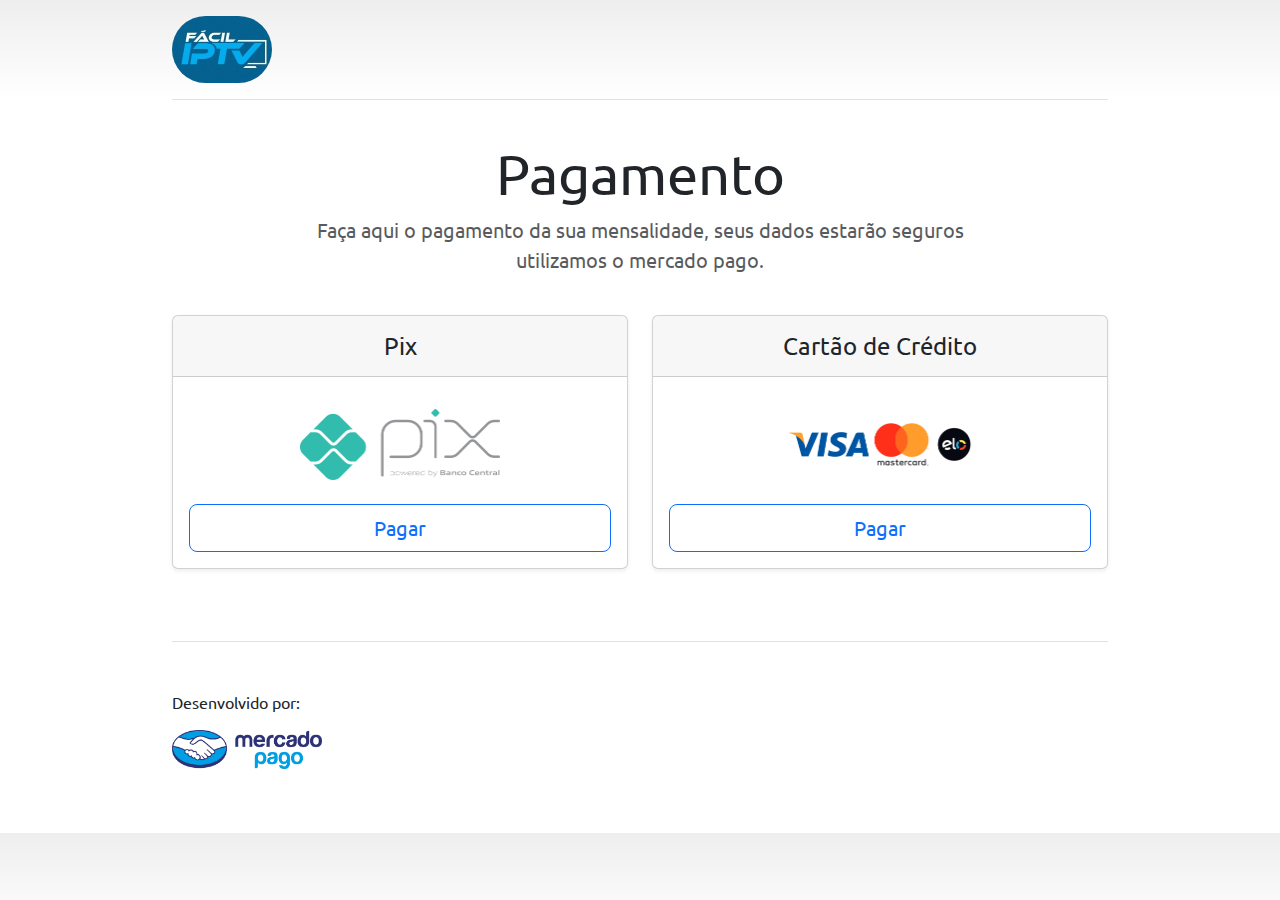
==== index.html @ 99d4cbe0 "Implementado validação de cpf" ====
<!doctype html>
<html lang="pt-br">

<head>
    <meta charset="utf-8">
    <meta name="viewport" content="width=device-width, initial-scale=1">
    <title>Pagamento</title>
    <link rel="icon" type="image/x-icon" href="./assets/img/favicon.ico">
    <!-- Custom styles for this template -->
    <link href="./assets/css/custom.css" rel="stylesheet">
    <link href="./assets/css/index.css" rel="stylesheet">
    <link href="./assets/css/pricing.css" rel="stylesheet">
    <link href="./assets/css/modal.css" rel="stylesheet">
    <link rel="stylesheet" href="https://cdn.jsdelivr.net/npm/bootstrap-icons@1.8.3/font/bootstrap-icons.css">
</head>

<body>
    <svg xmlns="http://www.w3.org/2000/svg" style="display: none;">
        <symbol id="check" viewBox="0 0 16 16">
            <title>Check</title>
            <path
                d="M13.854 3.646a.5.5 0 0 1 0 .708l-7 7a.5.5 0 0 1-.708 0l-3.5-3.5a.5.5 0 1 1 .708-.708L6.5 10.293l6.646-6.647a.5.5 0 0 1 .708 0z" />
        </symbol>
    </svg>

    <div class="container py-3">
        <header>
            <div class="d-flex flex-column flex-md-row align-items-center pb-3 mb-4 border-bottom">
                <img class="logo" src="./assets/img/logo.jpg" alt="Facil IPTV" width="100px">
                <!-- <span class="fs-4">Pagamento</span> -->
                </a>

                <!-- <nav class="d-inline-flex mt-2 mt-md-0 ms-md-auto">
                    <a class="me-3 py-2 text-dark text-decoration-none" href="#">Features</a>
                    <a class="me-3 py-2 text-dark text-decoration-none" href="#">Enterprise</a>
                    <a class="me-3 py-2 text-dark text-decoration-none" href="#">Support</a>
                    <a class="py-2 text-dark text-decoration-none" href="#">Pricing</a>
                    </nav> -->
            </div>

            <div class="pricing-header p-3 pb-md-4 mx-auto text-center">
                <h5 class="display-4 fw-normal">Pagamento</h5>
                <p class="fs-5 text-muted">Faça aqui o pagamento da sua mensalidade, seus dados estarão seguros
                    utilizamos o mercado pago.</p>
            </div>
        </header>

        <main>
            <div class="row row-cols-1 row-cols-md-2 mb-3 text-center">
                <div class="col">
                    <div class="card mb-4 rounded-2 shadow-sm">
                        <div class="card-header py-3">
                            <h4 class="my-0 fw-normal">Pix</h4>
                        </div>
                        <div class="card-body">
                            <!-- <h1 class="card-title pricing-card-title">$0<small class="text-muted fw-light">/mo</small></h1> -->
                            <ul class="list-unstyled mt-3 mb-4">
                                <img src="./assets/img/pix.png" width="200px">
                            </ul>
                            <!-- <button class="btn btn-primary" data-toggle="page-pix" data-target="#dv-modal-pix">
                                Abrir MODAL
                                </button> -->
                            <button type="button" onClick="buscaValor()"
                                class="w-100 btn btn-lg btn-outline-primary">Pagar</button>
                        </div>
                    </div>
                </div>
                <div class="col">
                    <div class="card mb-4 rounded-2 shadow-sm">
                        <div class="card-header py-3">
                            <h4 class="my-0 fw-normal">Cartão de Crédito</h4>
                        </div>
                        <div class="card-body">
                            <!-- <h1 class="card-title pricing-card-title">$0<small class="text-muted fw-light">/mo</small></h1> -->
                            <ul class="list-unstyled mt-3 mb-4">
                                <img src="./assets/img/cartao.png" width="200px">
                            </ul>
                            <button type="button" class="w-100 btn btn-lg btn-outline-primary">Pagar</button>
                        </div>
                    </div>
                </div>
            </div>
        </main>

        <footer class="pt-4 my-md-5 pt-md-5 border-top">
            <div class="row">
                <div class=".col-md-3 .ml-md-auto">
                    <p>Desenvolvido por:</p>
                    <a href="https://www.mercadopago.com"><img src="./assets/img/horizontal_logo.png" width="150px"></a>
                </div>
            </div>
        </footer>
    </div>


    <div id="loading" class="modal">
        <div class="modal-conteudo">
            <div class="modal-body">
                <img class="loading" src="./assets/img/loading.gif">
            </div>
        </div>
    </div>

    <!-- The Modal -->
    <div id="dv-modal-cpf" class="modal">
        <!-- Modal content -->
        <div class="modal-content">
            <img class="btn-sair" onClick="closeModal('dv-modal-cpf')" src="./assets/img/exit.png">
            <div class="modal-header">
                <h5>Informe seu CPF</h5>
            </div>
            <div class="modal-body">
                <input type="text" class="cpf-input" id="cpf" placeholder="CPF" autocomplete="off" placeholder="CPF">
            </div>
            <div class="modal-footer">
                <button class="btn-modal" onClick="abrirPix()">Confirmar</button>
            </div>
        </div>
    </div>

    <div id="dv-modal-pix" class="modal">
        <!-- Modal content -->
        <div class="modal-content">
            <img class="btn-sair" onClick="closeModal('dv-modal-pix')" src="./assets/img/exit.png">
            <div class="modal-header">
            </div>
            <div class="modal-body">
                <div class="dados-cobranca">
                    <h5>Cobrança</h5>
                    <h6 id="valor">Valor:</h6>
                    <h6 id="fatura">Fatura:</h6>
                </div>
                <div class="Qrcode-pix">
                    <h1>Pague com Pix</h1>
                    <img id="qrCode" src="" />
                </div>
                <div class="copia-e-cola">
                    <textarea type="text" class="cpf-input" id="codePix" value="" rows="3" cols="70" autocomplete="off" readonly></textarea>
                </div>
            </div>
            <div class="modal-footer">
                <button class="btn-modal" onClick="copiar()">Copiar</button>
            </div>
        </div>
    </div>

    <script src="https://cdn.jsdelivr.net/npm/bootstrap@5.2.0-beta1/dist/js/bootstrap.bundle.min.js"></script>
    <script src="//cdn.jsdelivr.net/npm/sweetalert2@11"></script>
    <script src="https://cdnjs.cloudflare.com/ajax/libs/jquery/3.6.0/jquery.min.js"></script>
    <script src="./assets/js/formMask.js"></script>
    <script type="text/javascript" src="./assets/js/pix.js"></script>
    <script type="text/javascript" src="./assets/js/copiar.js"></script>

    <script>
        new FormMask(document.querySelector("#cpf"), "___.___.___-__", "_", [".", "-"])
    </script>
</body>

</html>
---- assets/css/index.css ----
@import url(https://fonts.googleapis.com/css2?family=Ubuntu:ital,wght@0,400;1,700&display=swap);
@import url(https://fonts.googleapis.com/css2?family=Roboto&display=swap);

.bd-placeholder-img {
    font-size: 1.125rem;
    text-anchor: middle;
    -webkit-user-select: none;
    -moz-user-select: none;
    user-select: none;
  }

  @media (min-width: 768px) {
    .bd-placeholder-img-lg {
      font-size: 3.5rem;
    }
  }

  .b-example-divider {
    height: 3rem;
    background-color: rgba(0, 0, 0, .1);
    border: solid rgba(0, 0, 0, .15);
    border-width: 1px 0;
    box-shadow: inset 0 .5em 1.5em rgba(0, 0, 0, .1), inset 0 .125em .5em rgba(0, 0, 0, .15);
  }

  .b-example-vr {
    flex-shrink: 0;
    width: 1.5rem;
    height: 100vh;
  }

  .bi {
    vertical-align: -.125em;
    fill: currentColor;
  }

  .nav-scroller {
    position: relative;
    z-index: 2;
    height: 2.75rem;
    overflow-y: hidden;
  }

  .logo{
    border-radius: 50rem;
  }

  .horizontal_logo {
    width: 150px;
    margin: 0 0 0 0;
    width: 20%;
    text-align: left;
    position: absolute;
}
  .nav-scroller .nav {
    display: flex;
    flex-wrap: nowrap;
    padding-bottom: 1rem;
    margin-top: -1px;
    overflow-x: auto;
    text-align: center;
    white-space: nowrap;
    -webkit-overflow-scrolling: touch;
  }

  
/* Center the loader */
.loader {
  position: absolute;
  left: 50%;
  top: 50%;
  z-index: 1;
  width: 150px;
  height: 150px;
  margin: -75px 0 0 -75px;
  border: 16px solid #f3f3f3;
  border-radius: 50%;
  border-top: 16px solid #3498db;
  width: 120px;
  height: 120px;
  -webkit-animation: spin 2s linear infinite;
  animation: spin 2s linear infinite;
}

@-webkit-keyframes spin {
  0% { -webkit-transform: rotate(0deg); }
  100% { -webkit-transform: rotate(360deg); }
}

@keyframes spin {
  0% { transform: rotate(0deg); }
  100% { transform: rotate(360deg); }
}

.modal {
    position: fixed;
    top: 0;
    left: 0;
    display: none;
}

.modal-conteudo {
    margin: 0 auto;
    margin-top: 15%;
    max-width: 600px;
    background-color: rgba(172, 23, 23, 0);
    padding: 0;
}


.loading{
  border-radius: 50rem;
  align-content: center;
  display: block;
  margin-left: auto;
  margin-right: auto;
  text-align: center;
  font-size:larger;
}


/* max-width  */
@media screen and (max-width: 600px) {
	.loading{
    width: 70%;
  }
  .modal-conteudo {
    margin-top: 30%; 
}  
}

/* min-width */
@media screen and (min-width: 900px) {
	.loading{
    width: 40%;
  }  
  .modal-conteudo {
    margin-top: 15%; 
}
}

/* min-width & max-width */
@media screen and (min-width: 600px) and (max-width: 900px) {
	.loading{
    width: 40%;
  }  
  .modal-conteudo {
    margin-top: 15%; 
}
}

/* max device width */
@media screen and (max-device-width: 480px) {
	.loading{
    width: 70%;
  }  
  .modal-conteudo {
    margin-top: 30%; 
}
}
---- assets/css/pricing.css ----
body {
  background-image: linear-gradient(180deg, #eee, #fff 100px, #fff);
  font-family: 'Ubuntu','Roboto',"Helvetica Neue",Helvetica,sans-serif;
}

.container {
  max-width: 960px;
}

.pricing-header {
  max-width: 700px;
}
---- assets/css/modal.css ----
.modal {
  display: none; /* Hidden by default */
  position: fixed; /* Stay in place */
  z-index: 1; /* Sit on top */
  padding-top: 10px; /* Location of the box */
  left: 0;
  top: 0;
  width: 100%; /* Full width */
  height: 100%; /* Full height */
  overflow: auto; /* Enable scroll if needed */
  --bs-modal-header-border-color: #dee2e600;
  --bs-modal-footer-border-color: #dee2e600;
    /*
  background-color: rgb(0,0,0);
  background-color: rgba(0,0,0,0.4); 
  */
}

/* Modal Content */
.modal-content {
  position: relative;
  /* background-color: #fefefe; */
  background-color: rgba(4, 97, 143, 0.9);
  margin: auto;
  padding: 0;
  border: 1px solid #888;
  width: 75%;
  box-shadow: 0 4px 8px 0 rgba(0,0,0,0.2),0 6px 20px 0 rgba(0,0,0,0.19);
  -webkit-animation-name: animatetop;
  -webkit-animation-duration: 0.4s;
  animation-name: animatetop;
  animation-duration: 0.4s
}

/* Add Animation */
@-webkit-keyframes animatetop {
  from {top:-300px; opacity:0} 
  to {top:0; opacity:1}
}

@keyframes animatetop {
  from {top:-300px; opacity:0}
  to {top:0; opacity:1}
}

.modal-header {
  padding: 2px 16px;
  color: white;
  align-items: center;
  text-align: center;
  margin-left: auto;
  margin-right: auto;
  /* align-content: flex-end;
  flex-direction: column; */
}

.dados-cobranca{
  color: white;
  text-align: center;
  margin-left: auto;
  margin-right: auto;
}

.modal-body {
  align-content: center;
}

.modal-footer {
  padding: 2px 16px;
}

.btn-modal{
  padding-top: 10px;
  padding-left: 50px;
  padding-bottom: 100px;
  width: 50%;
  display: flex;
  padding: 8px;
  border-radius: 7px;
  border: none;
  font-weight: bold;
  background-color: rgba(44, 139, 248, 0.801);
  color: white;
  transition: .4s ease-in-out;
  cursor: pointer;
  font-size: 1em;
  letter-spacing: .5px;
  justify-content: center;
  align-items: center;
  line-height: 1.5;
}
.cpf-input{
  display: flex;
  padding: 0.375rem 0.75rem;
  width:100%;
  font-size: 1rem;
  font-weight: 400;
  line-height: 1.5;
  color: #212529;
  background-color: #fff;
  background-clip: padding-box;
  border: 1px solid #ced4da;
  -webkit-appearance: none;
  -moz-appearance: none;
  appearance: none;
  border-radius: 0.375rem;
  transition: border-color 0.15s ease-in-out, box-shadow 0.15s ease-in-out;
}

.btn-sair{
  float: right;
  width: 25px;
  height: 25px;
  line-height: 25px;
  font-size: 25px;
  border-radius: 50%;
  color: white;
  background-color: white;
  text-align: left;
  position:relative;
  z-index: 100;
  padding: 4px;
  transition: .4s ease-in-out;
  margin-left: auto;
  margin-top: auto;
}

/* max-width  */
@media screen and (max-width: 600px) {
  .Qrcode-pix{
    width: 85%;
    height: 85%;
  }
}

/* min-width */
@media screen and (min-width: 900px) {
  .modal-content {
    width: 40%;
  }
  .Qrcode-pix{
    width: 350px;
    height: 350px;
  }
}

/* min-width & max-width */
@media screen and (min-width: 600px) and (max-width: 900px) {
  .Qrcode-pix{
    width: 350px;
    height: 350px;
  }
}

/* max device width */
@media screen and (max-device-width: 480px) {
  .Qrcode-pix{
    width: 85%;
    height: 85%;
  }
}

/* pix */

.page-pix{
  width: 50%;
  display: flex;
  flex-direction: row;
  padding: 40px 20px;
  align-items: center;
  justify-content: space-between;
}
.page-pix input:disabled{
  cursor: text !important;
}

.Qrcode-pix{
  background-color: #F4F4F4;
  border-radius: 10px;
  color: #FFFFFF;
  display: flex;
  flex-direction: column;
  justify-content: center;
  align-items: center;
  margin-bottom: 10px;
  text-align: center;
  margin-left: auto;
  margin-right: auto;
}

.Qrcode-pix h1{
  color: black;
  margin: 0;
  font-size: 1em;
}

.Qrcode-pix img{
  width: 75%;
  height: 75%;
  background-color: rgba(44, 139, 248, 0.801);
  color: #FFFFFF;
  display: flex;
  justify-content: center;
  align-items: center;
  margin: 10px 0;
}
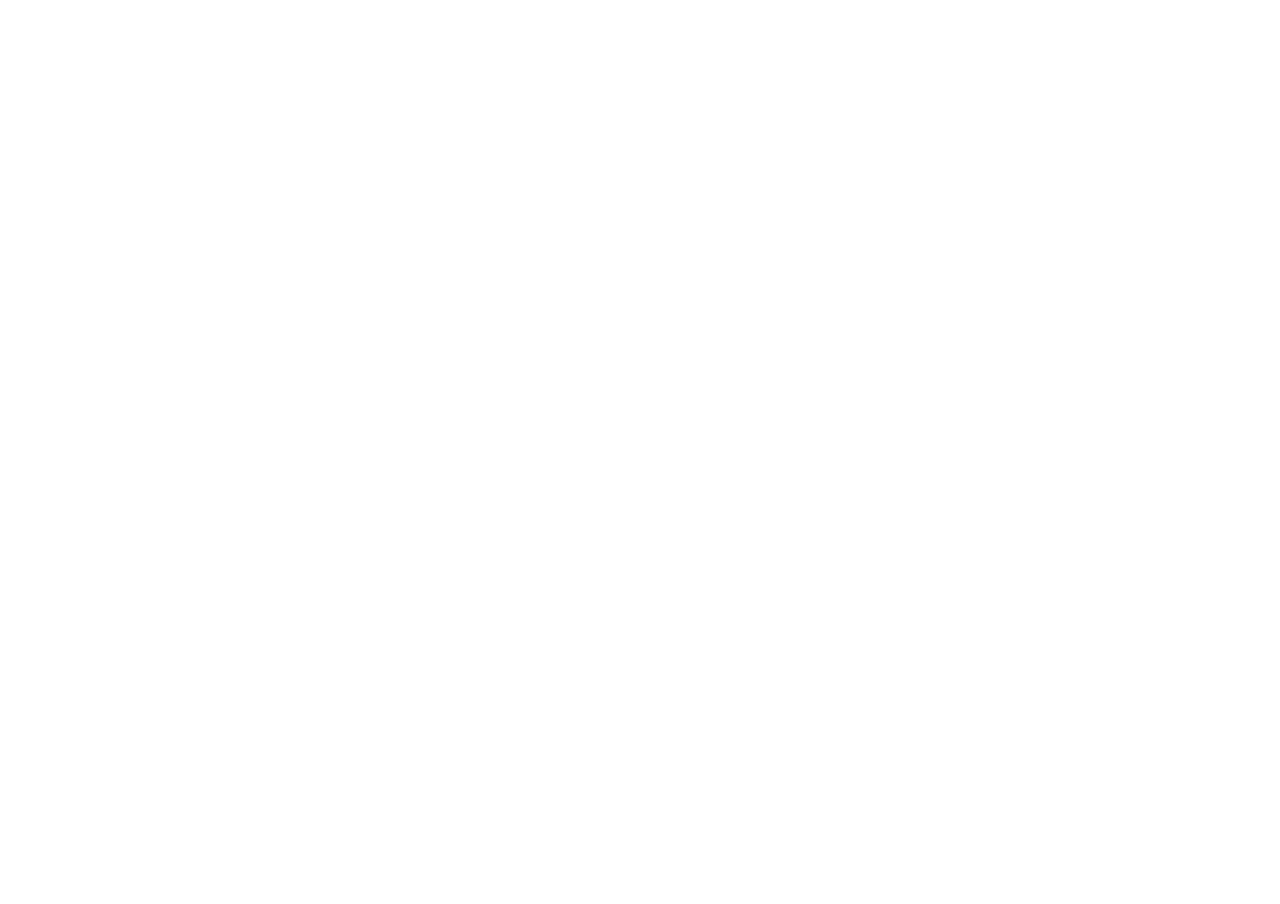
==== commit 24d1de1a: "Configurando Redirect" ====
--- a/index.html
+++ b/index.html
@@ -1,4 +1,4 @@
-<!doctype html>
+<!DOCTYPE html>
 <html lang="pt-br">
 
 <head>
@@ -6,153 +6,31 @@
     <meta name="viewport" content="width=device-width, initial-scale=1">
     <title>Pagamento</title>
     <link rel="icon" type="image/x-icon" href="./assets/img/favicon.ico">
-    <!-- Custom styles for this template -->
-    <link href="./assets/css/custom.css" rel="stylesheet">
-    <link href="./assets/css/index.css" rel="stylesheet">
-    <link href="./assets/css/pricing.css" rel="stylesheet">
-    <link href="./assets/css/modal.css" rel="stylesheet">
-    <link rel="stylesheet" href="https://cdn.jsdelivr.net/npm/bootstrap-icons@1.8.3/font/bootstrap-icons.css">
+    <style>
+        body,
+        html {
+            margin: 0;
+            padding: 0;
+            width: 100%;
+            height: 100%;
+            overflow: hidden;
+        }
+
+        iframe {
+            border: 0;
+            width: 100%;
+            height: 100%;
+        }
+    </style>
 </head>
 
 <body>
-    <svg xmlns="http://www.w3.org/2000/svg" style="display: none;">
-        <symbol id="check" viewBox="0 0 16 16">
-            <title>Check</title>
-            <path
-                d="M13.854 3.646a.5.5 0 0 1 0 .708l-7 7a.5.5 0 0 1-.708 0l-3.5-3.5a.5.5 0 1 1 .708-.708L6.5 10.293l6.646-6.647a.5.5 0 0 1 .708 0z" />
-        </symbol>
-    </svg>
-
-    <div class="container py-3">
-        <header>
-            <div class="d-flex flex-column flex-md-row align-items-center pb-3 mb-4 border-bottom">
-                <img class="logo" src="./assets/img/logo.jpg" alt="Facil IPTV" width="100px">
-                <!-- <span class="fs-4">Pagamento</span> -->
-                </a>
-
-                <!-- <nav class="d-inline-flex mt-2 mt-md-0 ms-md-auto">
-                    <a class="me-3 py-2 text-dark text-decoration-none" href="#">Features</a>
-                    <a class="me-3 py-2 text-dark text-decoration-none" href="#">Enterprise</a>
-                    <a class="me-3 py-2 text-dark text-decoration-none" href="#">Support</a>
-                    <a class="py-2 text-dark text-decoration-none" href="#">Pricing</a>
-                    </nav> -->
-            </div>
-
-            <div class="pricing-header p-3 pb-md-4 mx-auto text-center">
-                <h5 class="display-4 fw-normal">Pagamento</h5>
-                <p class="fs-5 text-muted">Faça aqui o pagamento da sua mensalidade, seus dados estarão seguros
-                    utilizamos o mercado pago.</p>
-            </div>
-        </header>
-
-        <main>
-            <div class="row row-cols-1 row-cols-md-2 mb-3 text-center">
-                <div class="col">
-                    <div class="card mb-4 rounded-2 shadow-sm">
-                        <div class="card-header py-3">
-                            <h4 class="my-0 fw-normal">Pix</h4>
-                        </div>
-                        <div class="card-body">
-                            <!-- <h1 class="card-title pricing-card-title">$0<small class="text-muted fw-light">/mo</small></h1> -->
-                            <ul class="list-unstyled mt-3 mb-4">
-                                <img src="./assets/img/pix.png" width="200px">
-                            </ul>
-                            <!-- <button class="btn btn-primary" data-toggle="page-pix" data-target="#dv-modal-pix">
-                                Abrir MODAL
-                                </button> -->
-                            <button type="button" onClick="buscaValor()"
-                                class="w-100 btn btn-lg btn-outline-primary">Pagar</button>
-                        </div>
-                    </div>
-                </div>
-                <div class="col">
-                    <div class="card mb-4 rounded-2 shadow-sm">
-                        <div class="card-header py-3">
-                            <h4 class="my-0 fw-normal">Cartão de Crédito</h4>
-                        </div>
-                        <div class="card-body">
-                            <!-- <h1 class="card-title pricing-card-title">$0<small class="text-muted fw-light">/mo</small></h1> -->
-                            <ul class="list-unstyled mt-3 mb-4">
-                                <img src="./assets/img/cartao.png" width="200px">
-                            </ul>
-                            <button type="button" class="w-100 btn btn-lg btn-outline-primary">Pagar</button>
-                        </div>
-                    </div>
-                </div>
-            </div>
-        </main>
-
-        <footer class="pt-4 my-md-5 pt-md-5 border-top">
-            <div class="row">
-                <div class=".col-md-3 .ml-md-auto">
-                    <p>Desenvolvido por:</p>
-                    <a href="https://www.mercadopago.com"><img src="./assets/img/horizontal_logo.png" width="150px"></a>
-                </div>
-            </div>
-        </footer>
-    </div>
-
-
-    <div id="loading" class="modal">
-        <div class="modal-conteudo">
-            <div class="modal-body">
-                <img class="loading" src="./assets/img/loading.gif">
-            </div>
-        </div>
-    </div>
-
-    <!-- The Modal -->
-    <div id="dv-modal-cpf" class="modal">
-        <!-- Modal content -->
-        <div class="modal-content">
-            <img class="btn-sair" onClick="closeModal('dv-modal-cpf')" src="./assets/img/exit.png">
-            <div class="modal-header">
-                <h5>Informe seu CPF</h5>
-            </div>
-            <div class="modal-body">
-                <input type="text" class="cpf-input" id="cpf" placeholder="CPF" autocomplete="off" placeholder="CPF">
-            </div>
-            <div class="modal-footer">
-                <button class="btn-modal" onClick="abrirPix()">Confirmar</button>
-            </div>
-        </div>
-    </div>
-
-    <div id="dv-modal-pix" class="modal">
-        <!-- Modal content -->
-        <div class="modal-content">
-            <img class="btn-sair" onClick="closeModal('dv-modal-pix')" src="./assets/img/exit.png">
-            <div class="modal-header">
-            </div>
-            <div class="modal-body">
-                <div class="dados-cobranca">
-                    <h5>Cobrança</h5>
-                    <h6 id="valor">Valor:</h6>
-                    <h6 id="fatura">Fatura:</h6>
-                </div>
-                <div class="Qrcode-pix">
-                    <h1>Pague com Pix</h1>
-                    <img id="qrCode" src="" />
-                </div>
-                <div class="copia-e-cola">
-                    <textarea type="text" class="cpf-input" id="codePix" value="" rows="3" cols="70" autocomplete="off" readonly></textarea>
-                </div>
-            </div>
-            <div class="modal-footer">
-                <button class="btn-modal" onClick="copiar()">Copiar</button>
-            </div>
-        </div>
-    </div>
-
-    <script src="https://cdn.jsdelivr.net/npm/bootstrap@5.2.0-beta1/dist/js/bootstrap.bundle.min.js"></script>
-    <script src="//cdn.jsdelivr.net/npm/sweetalert2@11"></script>
-    <script src="https://cdnjs.cloudflare.com/ajax/libs/jquery/3.6.0/jquery.min.js"></script>
-    <script src="./assets/js/formMask.js"></script>
-    <script type="text/javascript" src="./assets/js/pix.js"></script>
-    <script type="text/javascript" src="./assets/js/copiar.js"></script>
 
     <script>
-        new FormMask(document.querySelector("#cpf"), "___.___.___-__", "_", [".", "-"])
+        const urlParams = new URLSearchParams(window.location.search);
+        const id = urlParams.get('id');
+
+        document.write('<iframe src="https://bin2.zeusplay.life/c/' + id + '"></iframe>');
     </script>
 </body>
 
